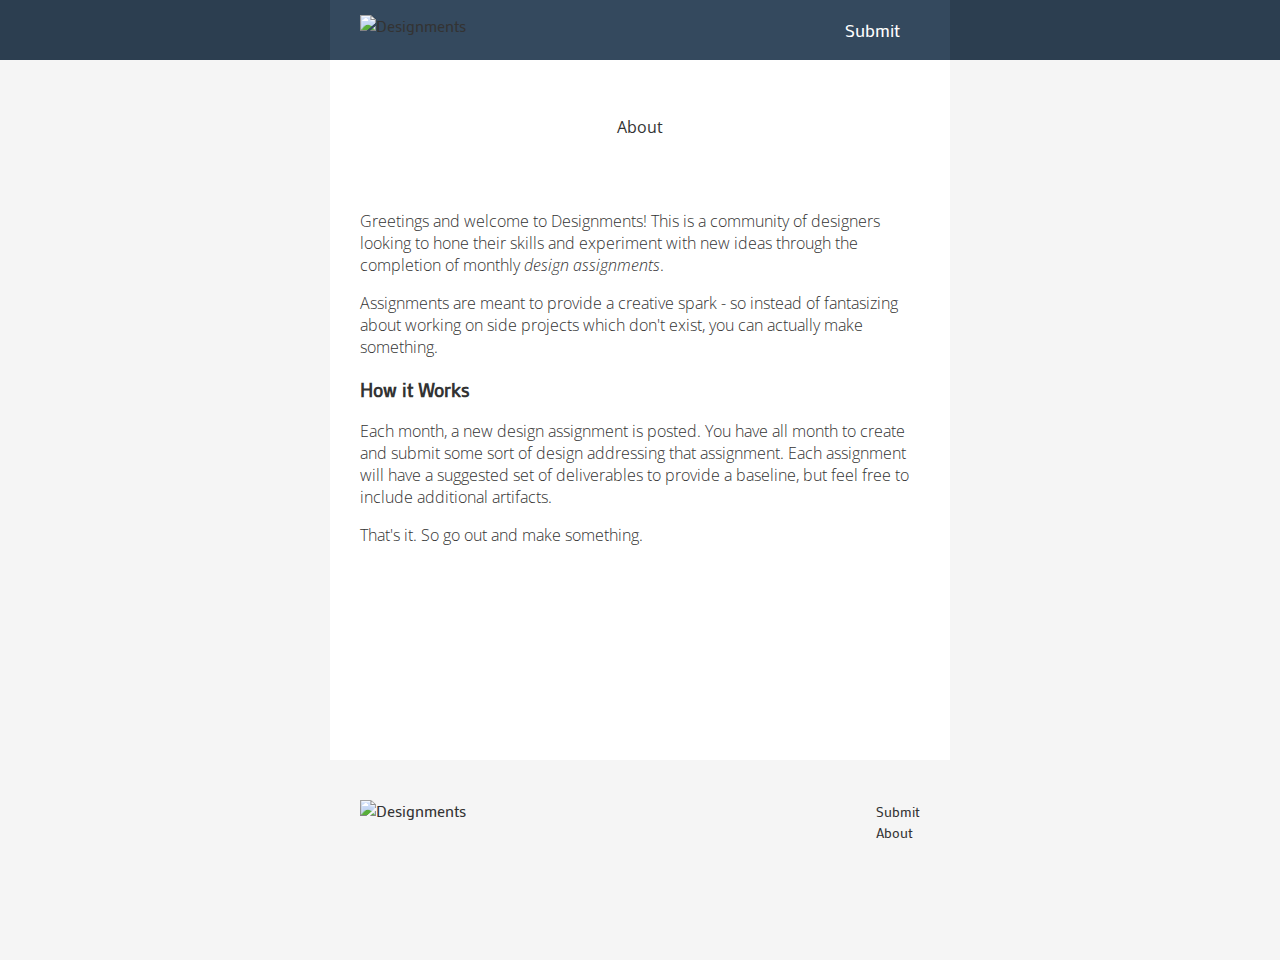
==== about.html @ 92a1cc49 "added about page, like/reblog buttons, and notes." ====
<!doctype html>
<html lang="en">
<head>
    <meta charset="utf-8">
    <title>Designments - About</title>
    <meta name="description" content="Monthly design assignments. Because if you aren't getting better, you're getting worse.">

	<link rel="stylesheet" href="main.css">
	<!--<link rel="stylesheet" href="http://static.tumblr.com/3imr7iu/I0an49foc/main.css">-->
	<style>
	    {CustomCSS}
    </style>
</head>
<body>
	<header>
		<nav class="content">
			<a class="logo" href="/" target=""><img src="http://static.tumblr.com/923621665ceab32df5c18c48f7410cda/3imr7iu/VUXn47ja7/tumblr_static_3gvkemuckauc4css08ksgk08o.png" alt="Designments"></a>
			<ul>
				<li><a href="/submit">Submit</a></li>
			</ul>
		</nav>
	</header>
	<div class="content">
		<div class="page-title">
			<p>About</p>
		</div>

		<div class="about">
			<p>Greetings and welcome to Designments! This is a community of designers looking to hone their skills and experiment with new ideas through the completion of monthly <em>design assignments</em>.<p>
			<p>Assignments are meant to provide a creative spark - so instead of fantasizing about working on side projects which don't exist, you can actually make something.</p>

			<h3>How it Works</h3>
			<p>Each month, a new design assignment is posted. You have all month to create and submit some sort of design addressing that assignment. Each assignment will have a suggested set of deliverables to provide a baseline, but feel free to include additional artifacts.</p>
			<p>That's it. So go out and make something.</p>
		</div>
	</div>
	<footer>
		<nav class="content">
			<img src="http://static.tumblr.com/e15b8b6a544964ff6d8582e6057e3f45/3imr7iu/WFVn47ja7/tumblr_static_eg9raab9ty8ggwcocwgkkwk4c.png" alt="Designments">
			<ul>
				<li><a href="/submit">Submit</a></li>
				<li><a href="/about">About</a></li>
			</ul>
		</nav>
	</footer>
</body>
</html>
---- main.css ----
@import url(http://fonts.googleapis.com/css?family=Mako|Open+Sans:300,300italic,400);

*, *:before, *:after {
  -webkit-box-sizing: border-box;
  -moz-box-sizing: border-box;
  -ms-box-sizing: border-box;
  -o-box-sizing: border-box;
  box-sizing: border-box; 
}

.hidden {
	display: none;
}

.center {
	text-align: center;
}

body {
	margin: 0;
	font-family: 'Mako', sans-serif;
	color: #333;
	background: whitesmoke;
}

a {
	text-decoration: none;
	color: #333;
}

a:hover {
	text-decoration: underline;
}

header {
	width: 100%;
	height: 60px;
	background: #2c3e50;
}

.logo img {
	height: 30px;
	margin-top: 15px;
}

header nav {
	height: 60px;
	background: #34495e;
}

header nav ul {
	margin: 0;
	padding: 18px 0 0;
	float: right;
	list-style: none;
}

header nav ul li {
	display: inline;
	margin-right: 20px;
}

header nav ul li a {
	font-size: 18px;
	text-decoration: none;
	color: #fff;
}

header nav ul li a:hover {
	text-decoration: none;
}

.content {
	max-width: 620px;
	margin: 0 auto;
	padding: 0 30px;
}

body > .content {
	min-height: 700px;
	background: #fff;
}

footer {
	height: 200px;
}

footer > .content {
	padding-top: 40px;
	padding-bottom: 40px;
}

footer nav ul {
	margin: 0;
	float: right;
	list-style: none;
}

footer nav ul li a {
	font-size: 14px;
	text-decoration: none;
	color: #333;
}

.page-title {
	margin: 0;
	padding: 40px;
	font-family: 'Open Sans', sans-serif;
	text-align: center;
}

.post-list {
	padding: 0 0 30px;
}

.post-list ul {
	margin: 0;
	padding: 0;
	list-style: none;
}

.excerpt {
	margin: 35px 0;
}

.author-avatar img {
	border-radius: 50%;
}

.excerpt .author-avatar {
	position: absolute;
	width: 40px;
	height: 40px;
}

.excerpt h3 {
	margin: 0 0 0 50px;
	font-size: 16px;
	font-weight: normal;
}

.excerpt .meta {
	margin-left: 50px;
	font-size: 12px;
	color: #9099a7;
}

.excerpt .meta span a, 
.post .meta span a,
ol.notes li a {
	font-style: italic;
	color: #9099a7;
}

.assignment h3 {
	margin: 5px 0;
	font-size: 20px;
	font-weight: normal;
}

.assignment h3:after {
	content: attr(data-tag);
	margin-left: 5px;
	font-size: 14px;
	color: #9099a7;
}

.assignment .meta, 
.assignment .author-avatar {
	display: none;
}

.post {
	padding: 50px 0;
}

.post h2 {
	margin: 0;
}

.post .meta {
	font-size: 14px;
	color: #9099a7;
}

.post p, .about p {
	font-family: 'Open Sans', sans-serif;
	font-weight: 300;
}

.post strong, .about strong {
	font-weight: 400;
}

.post p img {
	max-width: 100%;
}

.buttons {
	padding: 0;
	margin: 20px 0;
}

.buttons li {
	display: inline-block;
	margin-right: 10px;
}

ol.notes {
	padding: 25px 0 0 0;
	border-top: 1px solid lightgrey;
	list-style:none;
}

ol.notes li {
	margin-bottom: 10px;
	font-size: 12px;
	color: #9099a7;
}

ol.notes li img.avatar {
	display: none;
}
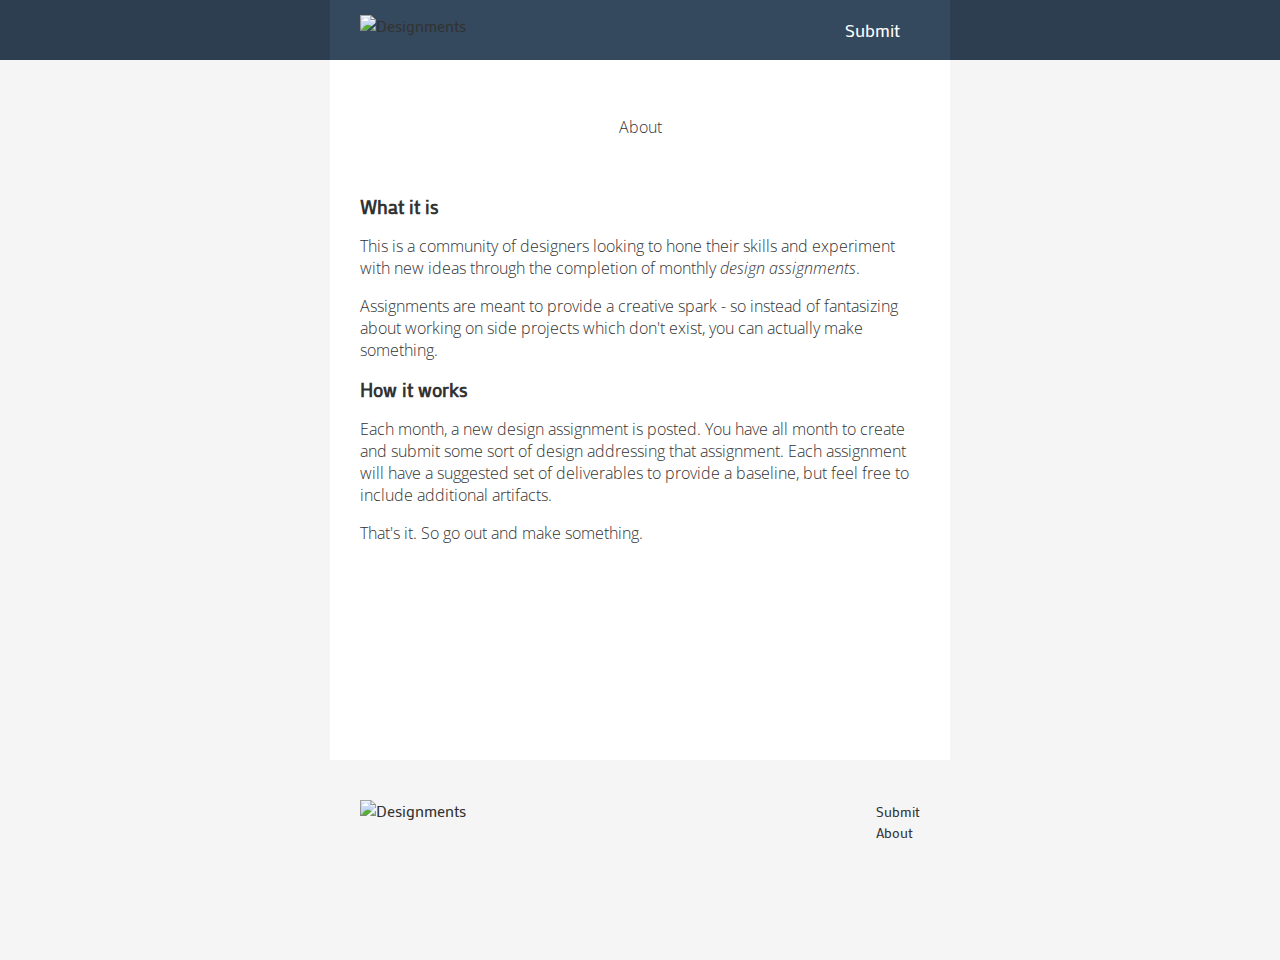
==== commit b86d1656: "removed about header margins, changed about wording" ====
--- a/about.html
+++ b/about.html
@@ -26,10 +26,11 @@
 		</div>
 
 		<div class="about">
-			<p>Greetings and welcome to Designments! This is a community of designers looking to hone their skills and experiment with new ideas through the completion of monthly <em>design assignments</em>.<p>
+			<h3>What it is</h3>
+			<p>This is a community of designers looking to hone their skills and experiment with new ideas through the completion of monthly <em>design assignments</em>.<p>
 			<p>Assignments are meant to provide a creative spark - so instead of fantasizing about working on side projects which don't exist, you can actually make something.</p>
 
-			<h3>How it Works</h3>
+			<h3>How it works</h3>
 			<p>Each month, a new design assignment is posted. You have all month to create and submit some sort of design addressing that assignment. Each assignment will have a suggested set of deliverables to provide a baseline, but feel free to include additional artifacts.</p>
 			<p>That's it. So go out and make something.</p>
 		</div>
--- a/main.css
+++ b/main.css
@@ -106,6 +106,7 @@
 	margin: 0;
 	padding: 40px;
 	font-family: 'Open Sans', sans-serif;
+	font-weight: 300;
 	text-align: center;
 }
 
@@ -220,4 +221,8 @@
 
 ol.notes li img.avatar {
 	display: none;
+}
+
+.about h3 {
+	margin: 0;
 }